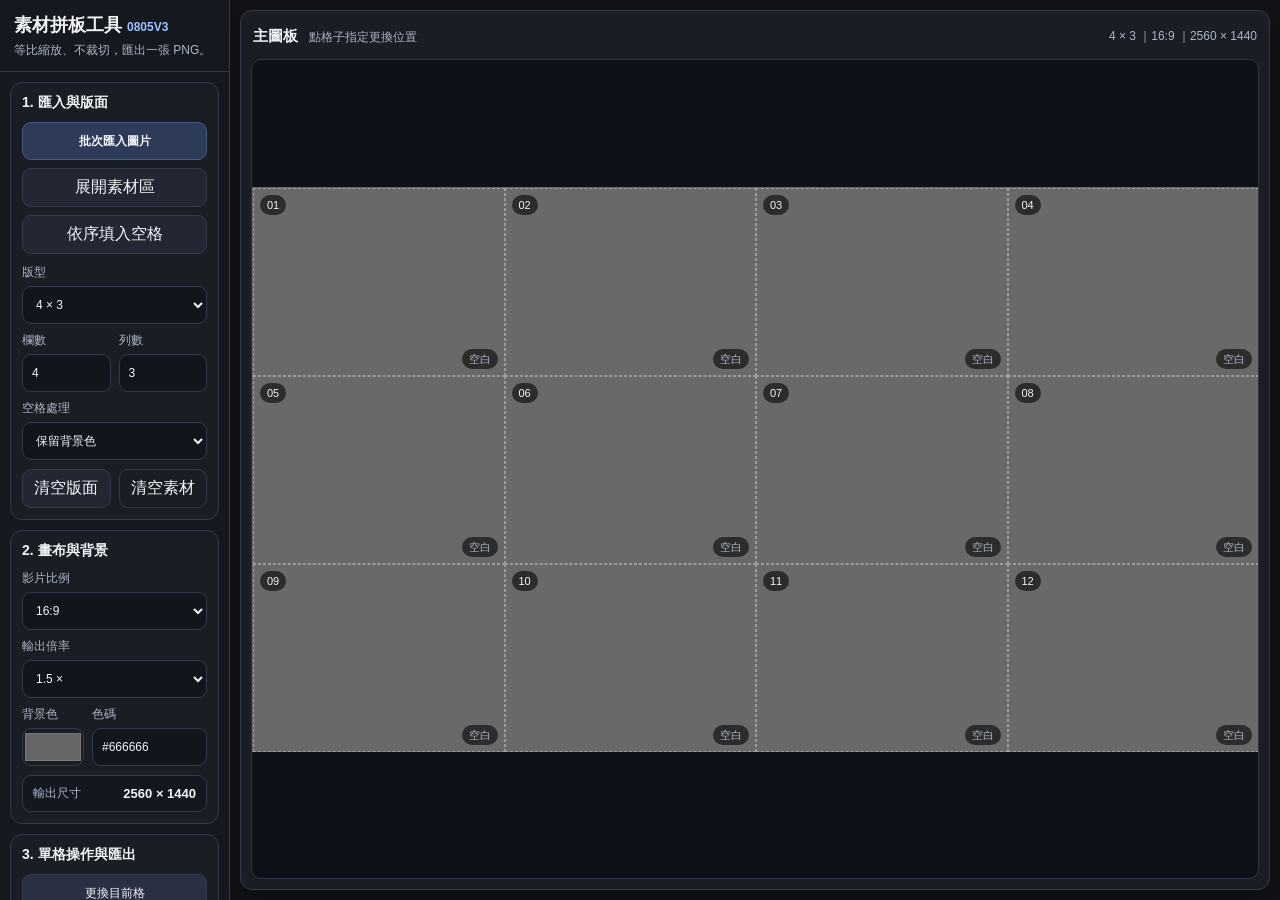
==== collage/index.html @ a357039c "Add files via upload" ====
<!DOCTYPE html>
<html lang="zh-Hant">
<head>
  <meta charset="UTF-8">
  <meta name="viewport" content="width=device-width, initial-scale=1.0">
  <title>素材拼板工具_0805V3</title>
  <link rel="stylesheet" href="styles.css">
</head>
<body>
  <div class="app-shell">
    <aside class="work-sidebar" aria-label="工作欄">
      <div class="tool-brand">
        <h1>素材拼板工具 <span class="version">0805V3</span></h1>
        <p>等比縮放、不裁切，匯出一張 PNG。</p>
      </div>

      <div class="sidebar-scroll">
        <section class="control-card">
          <h2>1. 匯入與版面</h2>
          <div class="button-stack">
            <label class="file-btn primary-file">
              批次匯入圖片
              <input type="file" id="fileInput" accept="image/png,image/webp,image/jpeg" multiple hidden>
            </label>
            <button id="assetPanelToggle" type="button">展開素材區</button>
            <button id="fillEmptyBtn" type="button">依序填入空格</button>
          </div>

          <div class="field-stack">
            <label>版型
              <select id="layoutPreset">
                <option value="4x3" selected>4 × 3</option>
                <option value="4x4">4 × 4</option>
                <option value="5x4">5 × 4</option>
                <option value="custom">自訂</option>
              </select>
            </label>
            <div class="field-grid two-cols">
              <label>欄數
                <input id="colsInput" type="number" min="1" max="12" value="4">
              </label>
              <label>列數
                <input id="rowsInput" type="number" min="1" max="12" value="3">
              </label>
            </div>
            <label>空格處理
              <select id="emptyMode">
                <option value="blank" selected>保留背景色</option>
                <option value="clone-last">匯出前複製最後一格補滿</option>
              </select>
            </label>
          </div>

          <div class="button-grid two-cols compact-actions">
            <button id="clearBoardBtn" type="button">清空版面</button>
            <button id="clearAssetsBtn" type="button" class="ghost">清空素材</button>
          </div>
        </section>

        <section class="control-card">
          <h2>2. 畫布與背景</h2>
          <div class="field-stack">
            <label>影片比例
              <select id="ratioPreset">
                <option value="16:9" selected>16:9</option>
                <option value="9:16">9:16</option>
                <option value="1:1">1:1</option>
                <option value="4:5">4:5</option>
                <option value="4:3">4:3</option>
                <option value="3:2">3:2</option>
                <option value="custom">自訂</option>
              </select>
            </label>
            <div id="customRatioFields" class="field-grid two-cols hidden">
              <label>比例寬
                <input id="ratioW" type="number" min="1" value="16">
              </label>
              <label>比例高
                <input id="ratioH" type="number" min="1" value="9">
              </label>
            </div>
            <label>輸出倍率
              <select id="scalePreset">
                <option value="1">1.0 ×</option>
                <option value="1.5" selected>1.5 ×</option>
                <option value="2">2.0 ×</option>
                <option value="custom">自訂</option>
              </select>
            </label>
            <div id="customScaleField" class="hidden">
              <label>自訂倍率
                <input id="scaleCustom" type="number" min="0.1" step="0.1" value="1.5">
              </label>
            </div>
            <div class="background-row">
              <label class="color-field">背景色
                <input id="bgColor" type="color" value="#666666">
              </label>
              <label class="hex-field">色碼
                <input id="bgColorText" type="text" value="#666666" spellcheck="false">
              </label>
            </div>
          </div>
          <div class="size-box">
            <span>輸出尺寸</span>
            <strong id="computedSize">2560 × 1440</strong>
          </div>
        </section>

        <section class="control-card">
          <h2>3. 單格操作與匯出</h2>
          <div class="button-stack">
            <label class="file-btn alt">
              更換目前格
              <input type="file" id="replaceInput" accept="image/png,image/webp,image/jpeg" hidden>
            </label>
            <div class="button-grid two-cols">
              <button id="removeCellBtn" type="button">清空目前格</button>
              <button id="cloneFillBtn" type="button">複製補滿</button>
            </div>
          </div>

          <div class="field-stack scale-control-block">
            <div class="subsection-title">格內圖片比例</div>
            <div class="field-grid two-cols">
              <label>單格比例（%）
                <input id="cellScaleInput" type="number" min="10" max="100" step="1" value="100">
              </label>
              <label>共同比例（%）
                <input id="allCellScaleInput" type="number" min="10" max="100" step="1" value="100">
              </label>
            </div>
          </div>

          <button id="exportBtn" type="button" class="primary export-button">匯出 PNG</button>
          <div class="status-block">
            <div>目前格：<strong id="activeCellLabel">未選取</strong></div>
            <div>已放入：<strong id="filledCountLabel">0 / 12</strong></div>
          </div>
          <p class="sidebar-help">點主圖板格子，再點素材即可單點更換；未選格時會填入下一個空格。格內圖片比例只改圖片大小，不改畫布或格子。</p>
        </section>
      </div>
    </aside>

    <main class="workspace">
      <section class="preview-panel">
        <div class="preview-toolbar">
          <div>
            <strong>主圖板</strong>
            <span class="hint">點格子指定更換位置</span>
          </div>
          <div class="preview-meta" id="previewMeta">4 × 3 ｜16:9 ｜2560 × 1440</div>
        </div>
        <div class="preview-wrap" id="previewWrap">
          <canvas id="previewCanvas" width="2560" height="1440"></canvas>
          <div id="cellOverlay" class="cell-overlay"></div>
        </div>
      </section>
    </main>
  </div>

  <aside id="assetPanel" class="asset-panel hidden">
    <div id="assetPanelHeader" class="asset-panel-header">
      <div>
        <strong>素材區</strong>
        <span id="assetCountLabel">0 張</span>
      </div>
      <div class="asset-panel-actions">
        <button id="collapseAssetBtn" type="button">收合</button>
      </div>
    </div>
    <div id="assetPanelBody" class="asset-panel-body">
      <div class="asset-panel-note">點素材填入目前格；未選格時依序填入空格。拖曳標題列可移動面板。</div>
      <div id="assetList" class="asset-list"></div>
    </div>
  </aside>

  <template id="assetItemTemplate">
    <button class="asset-item" type="button">
      <img alt="素材縮圖">
      <span class="asset-name"></span>
      <span class="asset-meta"></span>
    </button>
  </template>

  <script src="app.js"></script>
</body>
</html>
---- collage/styles.css ----
:root {
  --bg: #111318;
  --panel: #1a1d24;
  --panel-2: #232733;
  --text: #f2f4f8;
  --muted: #aeb6c7;
  --line: #343a4b;
  --accent: #6aa3ff;
  --shadow: 0 10px 28px rgba(0, 0, 0, 0.32);
  --radius: 12px;
  --sidebar-width: clamp(230px, 16vw, 310px);
}

* { box-sizing: border-box; }
html, body { margin: 0; width: 100%; height: 100%; overflow: hidden; }
body {
  font-family: "Noto Sans TC", "Microsoft JhengHei", sans-serif;
  color: var(--text);
  background: var(--bg);
}

button, input, select { font: inherit; }
button, .file-btn {
  min-height: 38px;
  border: 1px solid var(--line);
  background: var(--panel-2);
  color: var(--text);
  border-radius: 9px;
  padding: 8px 10px;
  cursor: pointer;
}
button:hover, .file-btn:hover { filter: brightness(1.08); }
button.primary {
  background: var(--accent);
  border-color: var(--accent);
  color: #0b1526;
  font-weight: 700;
}
button.ghost { background: transparent; }

.app-shell {
  display: grid;
  grid-template-columns: var(--sidebar-width) minmax(0, 1fr);
  width: 100vw;
  height: 100vh;
  overflow: hidden;
}

.work-sidebar {
  min-width: 0;
  height: 100vh;
  display: flex;
  flex-direction: column;
  background: #15181f;
  border-right: 1px solid var(--line);
  overflow: hidden;
}
.tool-brand {
  flex: 0 0 auto;
  padding: 14px 14px 12px;
  border-bottom: 1px solid var(--line);
}
.tool-brand h1 {
  margin: 0;
  font-size: 18px;
  line-height: 1.3;
}
.tool-brand p {
  margin: 5px 0 0;
  font-size: 12px;
  color: var(--muted);
  line-height: 1.4;
}
.version {
  font-size: 12px;
  color: #9ec1ff;
}
.sidebar-scroll {
  min-height: 0;
  overflow-y: auto;
  padding: 10px;
  scrollbar-width: thin;
}

.control-card {
  padding: 11px;
  margin-bottom: 10px;
  background: var(--panel);
  border: 1px solid var(--line);
  border-radius: var(--radius);
}
.control-card:last-child { margin-bottom: 0; }
.control-card h2 {
  margin: 0 0 10px;
  font-size: 14px;
}
.field-stack, .button-stack {
  display: grid;
  gap: 8px;
}
.button-stack { margin-bottom: 10px; }
.field-grid, .button-grid {
  display: grid;
  gap: 8px;
}
.two-cols { grid-template-columns: repeat(2, minmax(0, 1fr)); }
.compact-actions { margin-top: 9px; }

label {
  display: flex;
  flex-direction: column;
  gap: 5px;
  min-width: 0;
  color: var(--muted);
  font-size: 12px;
}
.file-btn {
  display: flex;
  align-items: center;
  justify-content: center;
  color: var(--text);
}
.file-btn.primary-file {
  background: #2d3b58;
  border-color: #465b83;
  font-weight: 700;
}
.file-btn.alt { background: #293042; }
input[type="number"], input[type="text"], select {
  width: 100%;
  min-width: 0;
  height: 38px;
  padding: 7px 9px;
  border: 1px solid var(--line);
  border-radius: 9px;
  background: #11151c;
  color: var(--text);
}
.background-row {
  display: grid;
  grid-template-columns: 62px minmax(0, 1fr);
  gap: 8px;
  align-items: end;
}
input[type="color"] {
  width: 100%;
  height: 38px;
  padding: 0;
  border: 1px solid var(--line);
  border-radius: 9px;
  background: transparent;
}
.size-box {
  display: flex;
  align-items: center;
  justify-content: space-between;
  gap: 8px;
  margin-top: 9px;
  padding: 9px 10px;
  border: 1px solid var(--line);
  border-radius: 9px;
  background: #121720;
  font-size: 12px;
  color: var(--muted);
}
.size-box strong { color: var(--text); font-size: 13px; }
.status-block {
  display: grid;
  gap: 5px;
  padding: 9px 10px;
  border: 1px solid var(--line);
  border-radius: 9px;
  background: #121720;
  color: var(--muted);
  font-size: 12px;
}
.status-block strong { color: var(--text); }
.sidebar-help {
  margin: 8px 1px 0;
  color: var(--muted);
  font-size: 11px;
  line-height: 1.45;
}

.scale-control-block {
  margin-bottom: 10px;
}
.subsection-title {
  font-size: 12px;
  font-weight: 700;
  color: var(--text);
}
input:disabled {
  opacity: 0.7;
  cursor: not-allowed;
}

.export-button { width: 100%; min-height: 42px; }

.workspace {
  min-width: 0;
  height: 100vh;
  padding: 10px;
  overflow: hidden;
}
.preview-panel {
  height: 100%;
  min-height: 0;
  display: flex;
  flex-direction: column;
  padding: 10px;
  background: var(--panel);
  border: 1px solid var(--line);
  border-radius: var(--radius);
  box-shadow: var(--shadow);
}
.preview-toolbar {
  flex: 0 0 auto;
  min-height: 38px;
  display: flex;
  justify-content: space-between;
  align-items: center;
  gap: 14px;
  padding: 0 2px 8px;
}
.preview-toolbar strong { font-size: 15px; }
.hint, .preview-meta {
  color: var(--muted);
  font-size: 12px;
}
.hint { margin-left: 7px; }
.preview-wrap {
  position: relative;
  flex: 1 1 auto;
  min-width: 0;
  min-height: 0;
  display: flex;
  align-items: center;
  justify-content: center;
  overflow: hidden;
  border: 1px solid #2d3342;
  border-radius: 10px;
  background: #0e1117;
}
#previewCanvas {
  display: block;
  width: auto;
  height: auto;
  max-width: 100%;
  max-height: 100%;
  background: #666;
}
.cell-overlay {
  position: absolute;
  inset: 0;
  pointer-events: auto;
}
.overlay-cell {
  position: absolute;
  padding: 0;
  min-height: 0;
  border: 1px dashed rgba(255,255,255,0.34);
  border-radius: 0;
  background: rgba(255,255,255,0.018);
  cursor: pointer;
}
.overlay-cell:hover { border-color: rgba(255,255,255,0.8); }
.overlay-cell.active {
  z-index: 2;
  border: 3px solid var(--accent);
  box-shadow: inset 0 0 0 2px rgba(255,255,255,0.18);
}
.overlay-cell .cell-badge,
.overlay-cell .cell-state {
  position: absolute;
  padding: 3px 7px;
  border-radius: 999px;
  background: rgba(0,0,0,0.58);
  font-size: 11px;
  line-height: 1.3;
}
.overlay-cell .cell-badge { top: 6px; left: 6px; }
.overlay-cell .cell-state { right: 6px; bottom: 6px; color: var(--muted); }

.asset-panel {
  position: fixed;
  top: 14px;
  right: 14px;
  width: min(330px, calc(100vw - 28px));
  max-height: calc(100vh - 28px);
  z-index: 30;
  overflow: hidden;
  border: 1px solid var(--line);
  border-radius: var(--radius);
  background: rgba(26, 29, 36, 0.985);
  box-shadow: var(--shadow);
}
.asset-panel-header {
  display: flex;
  justify-content: space-between;
  align-items: center;
  gap: 10px;
  padding: 10px 12px;
  background: #222735;
  cursor: move;
  user-select: none;
}
.asset-panel-header span {
  margin-left: 6px;
  color: var(--muted);
  font-size: 11px;
}
.asset-panel-actions button { min-height: 32px; padding: 5px 9px; }
.asset-panel-body {
  max-height: calc(100vh - 82px);
  overflow-y: auto;
  padding: 9px;
}
.asset-panel-note {
  margin-bottom: 9px;
  padding: 8px 9px;
  border: 1px solid #2c3343;
  border-radius: 9px;
  background: #121720;
  color: var(--muted);
  font-size: 11px;
  line-height: 1.4;
}
.asset-list {
  display: grid;
  grid-template-columns: repeat(2, minmax(0, 1fr));
  gap: 8px;
}
.asset-item {
  display: flex;
  flex-direction: column;
  align-items: stretch;
  gap: 5px;
  width: 100%;
  padding: 7px;
  text-align: left;
}
.asset-item img {
  width: 100%;
  aspect-ratio: 1 / 1;
  object-fit: contain;
  border: 1px solid #2c3343;
  border-radius: 7px;
  background: #0f131a;
}
.asset-name {
  display: -webkit-box;
  overflow: hidden;
  -webkit-box-orient: vertical;
  -webkit-line-clamp: 2;
  color: var(--text);
  font-size: 11px;
  line-height: 1.3;
}
.asset-meta { color: var(--muted); font-size: 10px; }
.hidden { display: none !important; }

@media (max-width: 1100px) {
  :root { --sidebar-width: clamp(220px, 20vw, 260px); }
  .preview-meta { display: none; }
  .hint { display: block; margin: 2px 0 0; }
}

@media (max-width: 760px) {
  html, body { overflow: auto; }
  .app-shell {
    display: block;
    height: auto;
    min-height: 100vh;
    overflow: visible;
  }
  .work-sidebar {
    width: 100%;
    height: auto;
    max-height: none;
  }
  .sidebar-scroll { overflow: visible; }
  .workspace { height: 72vh; min-height: 520px; }
}
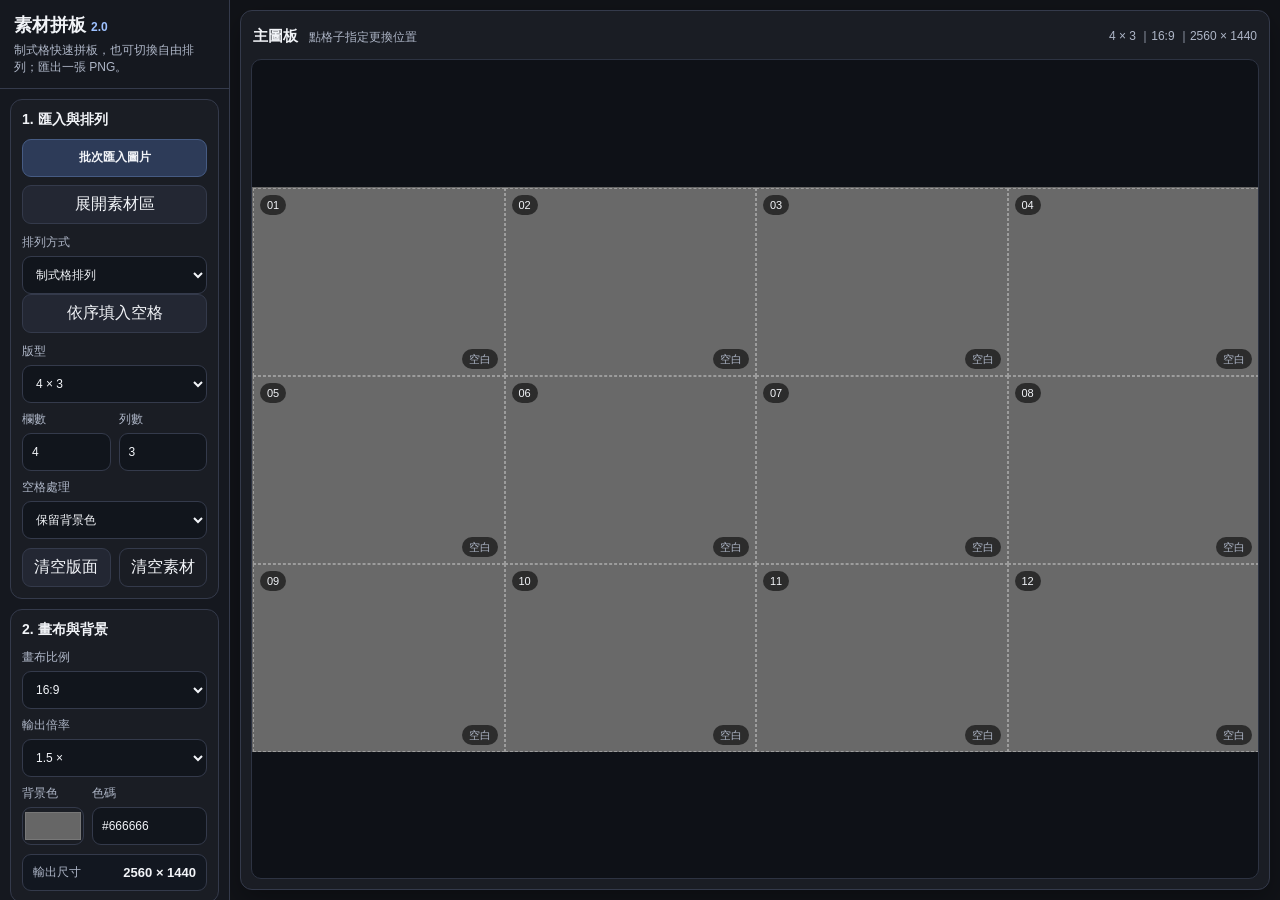
==== commit 49fdb0af: "feat(collage): add 2.0 layout modes UI" ====
--- a/collage/index.html
+++ b/collage/index.html
@@ -3,64 +3,85 @@
 <head>
   <meta charset="UTF-8">
   <meta name="viewport" content="width=device-width, initial-scale=1.0">
-  <title>素材拼板工具_0805V3</title>
+  <title>素材拼板 2.0</title>
   <link rel="stylesheet" href="styles.css">
 </head>
 <body>
   <div class="app-shell">
     <aside class="work-sidebar" aria-label="工作欄">
       <div class="tool-brand">
-        <h1>素材拼板工具 <span class="version">0805V3</span></h1>
-        <p>等比縮放、不裁切，匯出一張 PNG。</p>
+        <h1>素材拼板 <span class="version">2.0</span></h1>
+        <p>制式格快速拼板，也可切換自由排列；匯出一張 PNG。</p>
       </div>
 
       <div class="sidebar-scroll">
         <section class="control-card">
-          <h2>1. 匯入與版面</h2>
+          <h2>1. 匯入與排列</h2>
           <div class="button-stack">
             <label class="file-btn primary-file">
               批次匯入圖片
               <input type="file" id="fileInput" accept="image/png,image/webp,image/jpeg" multiple hidden>
             </label>
             <button id="assetPanelToggle" type="button">展開素材區</button>
-            <button id="fillEmptyBtn" type="button">依序填入空格</button>
           </div>
 
           <div class="field-stack">
-            <label>版型
-              <select id="layoutPreset">
-                <option value="4x3" selected>4 × 3</option>
-                <option value="4x4">4 × 4</option>
-                <option value="5x4">5 × 4</option>
-                <option value="custom">自訂</option>
+            <label>排列方式
+              <select id="layoutMode">
+                <option value="grid" selected>制式格排列</option>
+                <option value="free">自由排列</option>
               </select>
             </label>
-            <div class="field-grid two-cols">
-              <label>欄數
-                <input id="colsInput" type="number" min="1" max="12" value="4">
-              </label>
-              <label>列數
-                <input id="rowsInput" type="number" min="1" max="12" value="3">
-              </label>
-            </div>
-            <label>空格處理
-              <select id="emptyMode">
-                <option value="blank" selected>保留背景色</option>
-                <option value="clone-last">匯出前複製最後一格補滿</option>
-              </select>
-            </label>
-          </div>
-
-          <div class="button-grid two-cols compact-actions">
-            <button id="clearBoardBtn" type="button">清空版面</button>
-            <button id="clearAssetsBtn" type="button" class="ghost">清空素材</button>
+          </div>
+
+          <div id="gridLayoutControls" class="mode-section">
+            <div class="button-stack mode-top-gap">
+              <button id="fillEmptyBtn" type="button">依序填入空格</button>
+            </div>
+            <div class="field-stack">
+              <label>版型
+                <select id="layoutPreset">
+                  <option value="4x3" selected>4 × 3</option>
+                  <option value="4x4">4 × 4</option>
+                  <option value="5x4">5 × 4</option>
+                  <option value="custom">自訂</option>
+                </select>
+              </label>
+              <div class="field-grid two-cols">
+                <label>欄數
+                  <input id="colsInput" type="number" min="1" max="12" value="4">
+                </label>
+                <label>列數
+                  <input id="rowsInput" type="number" min="1" max="12" value="3">
+                </label>
+              </div>
+              <label>空格處理
+                <select id="emptyMode">
+                  <option value="blank" selected>保留背景色</option>
+                  <option value="clone-last">匯出前複製最後一格補滿</option>
+                </select>
+              </label>
+            </div>
+            <div class="button-grid two-cols compact-actions">
+              <button id="clearBoardBtn" type="button">清空版面</button>
+              <button id="clearAssetsBtn" type="button" class="ghost">清空素材</button>
+            </div>
+          </div>
+
+          <div id="freeLayoutControls" class="mode-section hidden">
+            <div class="button-stack mode-top-gap">
+              <button id="addTextBtn" type="button">新增文字</button>
+              <button id="clearFreeBtn" type="button">清空版面</button>
+            </div>
+            <button id="clearAssetsFreeBtn" type="button" class="ghost full-button">清空素材</button>
+            <p class="sidebar-help">點素材會加入畫布；素材與文字可直接拖曳，控制點可縮放與旋轉。</p>
           </div>
         </section>
 
         <section class="control-card">
           <h2>2. 畫布與背景</h2>
           <div class="field-stack">
-            <label>影片比例
+            <label>畫布比例
               <select id="ratioPreset">
                 <option value="16:9" selected>16:9</option>
                 <option value="9:16">9:16</option>
@@ -108,36 +129,88 @@
         </section>
 
         <section class="control-card">
-          <h2>3. 單格操作與匯出</h2>
-          <div class="button-stack">
-            <label class="file-btn alt">
-              更換目前格
-              <input type="file" id="replaceInput" accept="image/png,image/webp,image/jpeg" hidden>
-            </label>
-            <div class="button-grid two-cols">
-              <button id="removeCellBtn" type="button">清空目前格</button>
-              <button id="cloneFillBtn" type="button">複製補滿</button>
-            </div>
-          </div>
-
-          <div class="field-stack scale-control-block">
-            <div class="subsection-title">格內圖片比例</div>
-            <div class="field-grid two-cols">
-              <label>單格比例（%）
-                <input id="cellScaleInput" type="number" min="10" max="100" step="1" value="100">
-              </label>
-              <label>共同比例（%）
-                <input id="allCellScaleInput" type="number" min="10" max="100" step="1" value="100">
-              </label>
+          <h2>3. 操作與匯出</h2>
+
+          <div id="gridObjectControls" class="mode-section">
+            <div class="button-stack">
+              <label class="file-btn alt">
+                更換目前格
+                <input type="file" id="replaceInput" accept="image/png,image/webp,image/jpeg" hidden>
+              </label>
+              <div class="button-grid two-cols">
+                <button id="removeCellBtn" type="button">清空目前格</button>
+                <button id="cloneFillBtn" type="button">複製補滿</button>
+              </div>
+            </div>
+
+            <div class="field-stack scale-control-block">
+              <div class="subsection-title">格內圖片比例</div>
+              <div class="field-grid two-cols">
+                <label>單格比例（%）
+                  <input id="cellScaleInput" type="number" min="10" max="100" step="1" value="100">
+                </label>
+                <label>共同比例（%）
+                  <input id="allCellScaleInput" type="number" min="10" max="100" step="1" value="100">
+                </label>
+              </div>
+            </div>
+
+            <div class="status-block">
+              <div>目前格：<strong id="activeCellLabel">未選取</strong></div>
+              <div>已放入：<strong id="filledCountLabel">0 / 12</strong></div>
+            </div>
+            <p class="sidebar-help">點主圖板格子，再點素材即可單點更換；未選格時會填入下一個空格。</p>
+          </div>
+
+          <div id="freeObjectControls" class="mode-section hidden">
+            <div id="freeNoSelection" class="status-block">
+              <div>目前物件：<strong>未選取</strong></div>
+              <div>自由版面：<strong id="freeObjectCountLabel">0 個物件</strong></div>
+            </div>
+
+            <div id="freeSelectionControls" class="hidden">
+              <div class="status-block object-status">
+                <div>目前物件：<strong id="activeObjectLabel">未選取</strong></div>
+              </div>
+
+              <div id="textControls" class="field-stack hidden">
+                <label>文字內容
+                  <textarea id="textContent" rows="3" spellcheck="false"></textarea>
+                </label>
+                <div class="field-grid two-cols">
+                  <label>字型
+                    <select id="textFont">
+                      <option value="sans" selected>黑體</option>
+                      <option value="serif">明體</option>
+                      <option value="mono">等寬</option>
+                    </select>
+                  </label>
+                  <label>大小（%）
+                    <input id="textSizeInput" type="number" min="2" max="25" step="1" value="6">
+                  </label>
+                </div>
+                <div class="field-grid two-cols">
+                  <label>文字顏色
+                    <input id="textColor" type="color" value="#FFFFFF">
+                  </label>
+                  <label class="check-field">粗體
+                    <input id="textBold" type="checkbox" checked>
+                  </label>
+                </div>
+              </div>
+
+              <label>旋轉角度
+                <input id="objectRotationInput" type="number" min="-180" max="180" step="1" value="0">
+              </label>
+              <div class="button-grid two-cols compact-actions">
+                <button id="bringFrontBtn" type="button">置頂</button>
+                <button id="sendBackBtn" type="button">置底</button>
+              </div>
+              <button id="deleteObjectBtn" type="button" class="danger-button full-button">刪除選取</button>
             </div>
           </div>
 
           <button id="exportBtn" type="button" class="primary export-button">匯出 PNG</button>
-          <div class="status-block">
-            <div>目前格：<strong id="activeCellLabel">未選取</strong></div>
-            <div>已放入：<strong id="filledCountLabel">0 / 12</strong></div>
-          </div>
-          <p class="sidebar-help">點主圖板格子，再點素材即可單點更換；未選格時會填入下一個空格。格內圖片比例只改圖片大小，不改畫布或格子。</p>
         </section>
       </div>
     </aside>
@@ -146,14 +219,15 @@
       <section class="preview-panel">
         <div class="preview-toolbar">
           <div>
-            <strong>主圖板</strong>
-            <span class="hint">點格子指定更換位置</span>
+            <strong id="previewTitle">主圖板</strong>
+            <span class="hint" id="previewHint">點格子指定更換位置</span>
           </div>
           <div class="preview-meta" id="previewMeta">4 × 3 ｜16:9 ｜2560 × 1440</div>
         </div>
         <div class="preview-wrap" id="previewWrap">
           <canvas id="previewCanvas" width="2560" height="1440"></canvas>
           <div id="cellOverlay" class="cell-overlay"></div>
+          <div id="freeObjectOverlay" class="free-object-overlay hidden"></div>
         </div>
       </section>
     </main>
@@ -170,7 +244,7 @@
       </div>
     </div>
     <div id="assetPanelBody" class="asset-panel-body">
-      <div class="asset-panel-note">點素材填入目前格；未選格時依序填入空格。拖曳標題列可移動面板。</div>
+      <div id="assetPanelNote" class="asset-panel-note">點素材填入目前格；未選格時依序填入空格。拖曳標題列可移動面板。</div>
       <div id="assetList" class="asset-list"></div>
     </div>
   </aside>
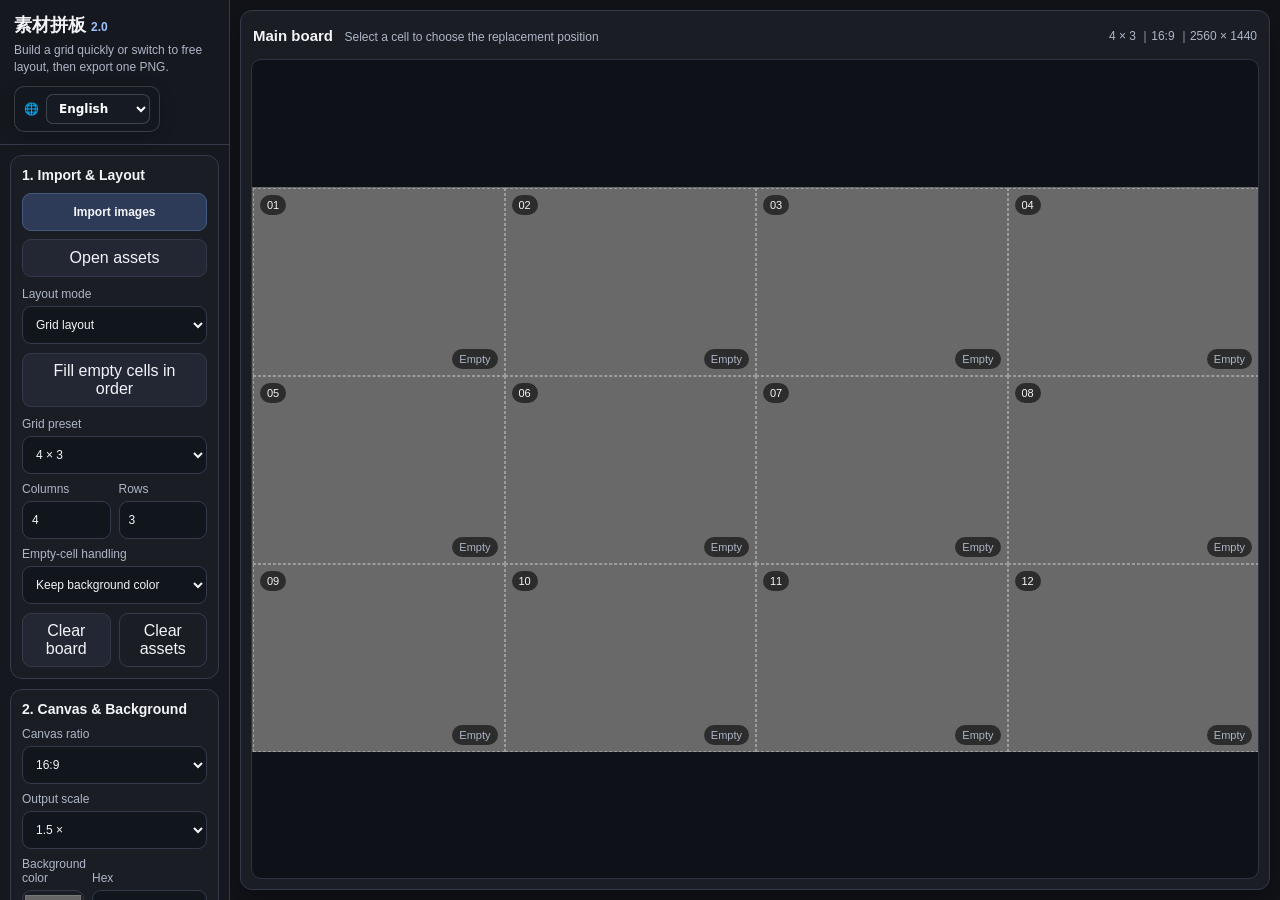
==== commit 3c770bbd: "[i18n-patch] wire zh-TW/en across public tools" ====
--- a/collage/index.html
+++ b/collage/index.html
@@ -258,5 +258,6 @@
   </template>
 
   <script src="app.js"></script>
+<script src="../assets/i18n.js"></script>
 </body>
 </html>
--- a/collage/styles.css
+++ b/collage/styles.css
@@ -19,7 +19,7 @@
   background: var(--bg);
 }
 
-button, input, select { font: inherit; }
+button, input, select, textarea { font: inherit; }
 button, .file-btn {
   min-height: 38px;
   border: 1px solid var(--line);
@@ -105,6 +105,8 @@
 }
 .two-cols { grid-template-columns: repeat(2, minmax(0, 1fr)); }
 .compact-actions { margin-top: 9px; }
+.mode-top-gap { margin-top: 9px; }
+.full-button { width: 100%; margin-top: 8px; }
 
 label {
   display: flex;
@@ -126,16 +128,17 @@
   font-weight: 700;
 }
 .file-btn.alt { background: #293042; }
-input[type="number"], input[type="text"], select {
+input[type="number"], input[type="text"], select, textarea {
   width: 100%;
   min-width: 0;
-  height: 38px;
+  min-height: 38px;
   padding: 7px 9px;
   border: 1px solid var(--line);
   border-radius: 9px;
   background: #11151c;
   color: var(--text);
 }
+textarea { resize: vertical; line-height: 1.45; }
 .background-row {
   display: grid;
   grid-template-columns: 62px minmax(0, 1fr);
@@ -150,6 +153,15 @@
   border-radius: 9px;
   background: transparent;
 }
+.check-field {
+  justify-content: end;
+  gap: 8px;
+}
+.check-field input {
+  width: 22px;
+  height: 22px;
+  accent-color: var(--accent);
+}
 .size-box {
   display: flex;
   align-items: center;
@@ -175,6 +187,7 @@
   font-size: 12px;
 }
 .status-block strong { color: var(--text); }
+.object-status { margin-bottom: 9px; }
 .sidebar-help {
   margin: 8px 1px 0;
   color: var(--muted);
@@ -195,7 +208,8 @@
   cursor: not-allowed;
 }
 
-.export-button { width: 100%; min-height: 42px; }
+.export-button { width: 100%; min-height: 42px; margin-top: 10px; }
+.danger-button { border-color: #6f3a43; background: #3a2026; }
 
 .workspace {
   min-width: 0;
@@ -250,11 +264,13 @@
   max-height: 100%;
   background: #666;
 }
-.cell-overlay {
+.cell-overlay,
+.free-object-overlay {
   position: absolute;
   inset: 0;
-  pointer-events: auto;
-}
+}
+.cell-overlay { pointer-events: auto; }
+.free-object-overlay { pointer-events: none; }
 .overlay-cell {
   position: absolute;
   padding: 0;
@@ -281,6 +297,54 @@
 }
 .overlay-cell .cell-badge { top: 6px; left: 6px; }
 .overlay-cell .cell-state { right: 6px; bottom: 6px; color: var(--muted); }
+
+.free-object-box {
+  position: absolute;
+  min-width: 24px;
+  min-height: 24px;
+  border: 1px dashed transparent;
+  transform-origin: center center;
+  cursor: move;
+  pointer-events: auto;
+  touch-action: none;
+}
+.free-object-box:hover { border-color: rgba(255,255,255,0.62); }
+.free-object-box.active {
+  border: 2px solid var(--accent);
+  box-shadow: 0 0 0 1px rgba(0,0,0,0.45);
+}
+.free-handle {
+  position: absolute;
+  width: 15px;
+  height: 15px;
+  min-height: 0;
+  padding: 0;
+  border: 2px solid #fff;
+  border-radius: 50%;
+  background: var(--accent);
+  box-shadow: 0 1px 5px rgba(0,0,0,.5);
+  touch-action: none;
+}
+.resize-handle {
+  right: -9px;
+  bottom: -9px;
+  cursor: nwse-resize;
+}
+.rotate-handle {
+  left: 50%;
+  top: -29px;
+  transform: translateX(-50%);
+  cursor: grab;
+}
+.rotate-handle::after {
+  content: '';
+  position: absolute;
+  left: 50%;
+  top: 13px;
+  width: 1px;
+  height: 14px;
+  background: var(--accent);
+}
 
 .asset-panel {
   position: fixed;
